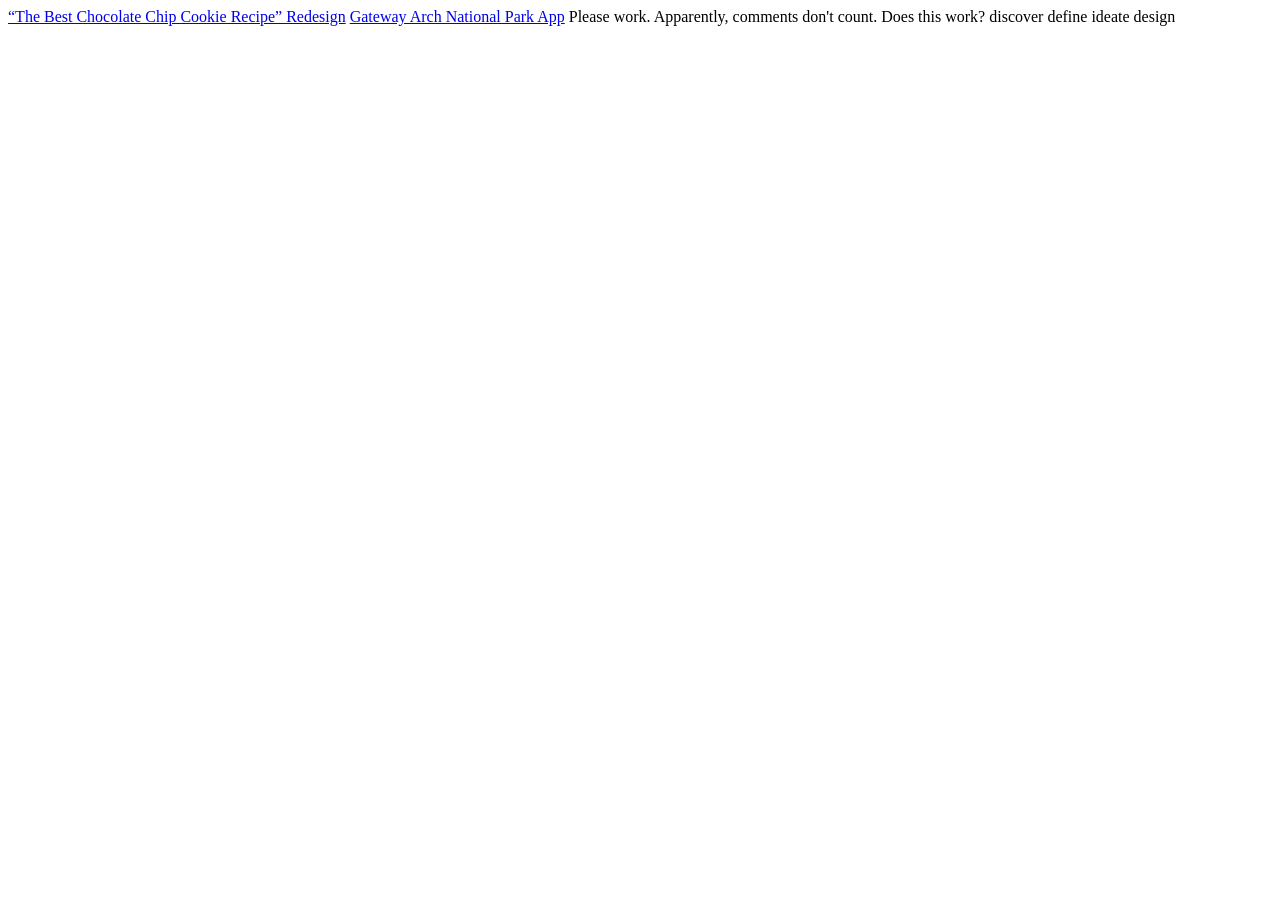
==== index.html @ 35ecc483 "AddedFoldersAndIndexCode" ====
<!DOCTYPE html>
<html lang="en">
<head>
   <meta charset="UTF-8">
   <meta http-equiv="X-UA-Compatible" content="IE=edge">
   <meta name="viewport" content="width=device-width, initial-scale=1.0">
   <title>Case Study Home</title>
</head>
<body>
   <header>
       <!-- probably steal your code from you portfolio. Or just have the buttons -->
   </header>
   <a href="/cookieCaseStudy/cookieCaseStudy.html" target="_blank">“The Best Chocolate Chip Cookie Recipe” Redesign</a>
   <a href="/nationalParkCaseStudy/nationalParkCaseStudy.html" target="_blank">Gateway Arch National Park App</a>
</body>
</html>
<!-- Hello! Is this syncing? What am I even doing?-->
Please work. Apparently, comments don't count. Does this work?


discover
define
ideate
design
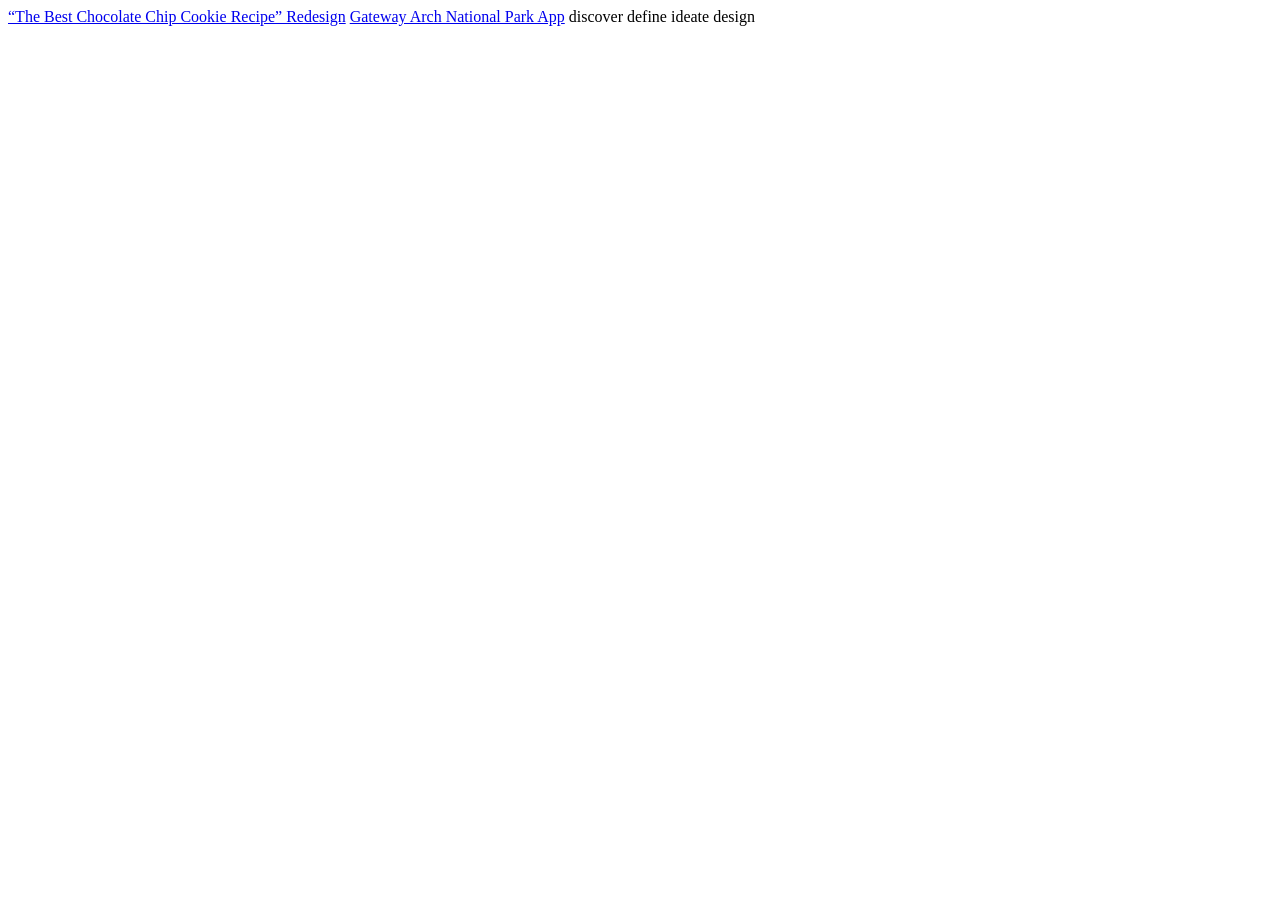
==== commit dbc40d78: "IndexThroughCookieImport" ====
--- a/index.html
+++ b/index.html
@@ -14,9 +14,6 @@
    <a href="/nationalParkCaseStudy/nationalParkCaseStudy.html" target="_blank">Gateway Arch National Park App</a>
 </body>
 </html>
-<!-- Hello! Is this syncing? What am I even doing?-->
-Please work. Apparently, comments don't count. Does this work?
-
 
 discover
 define
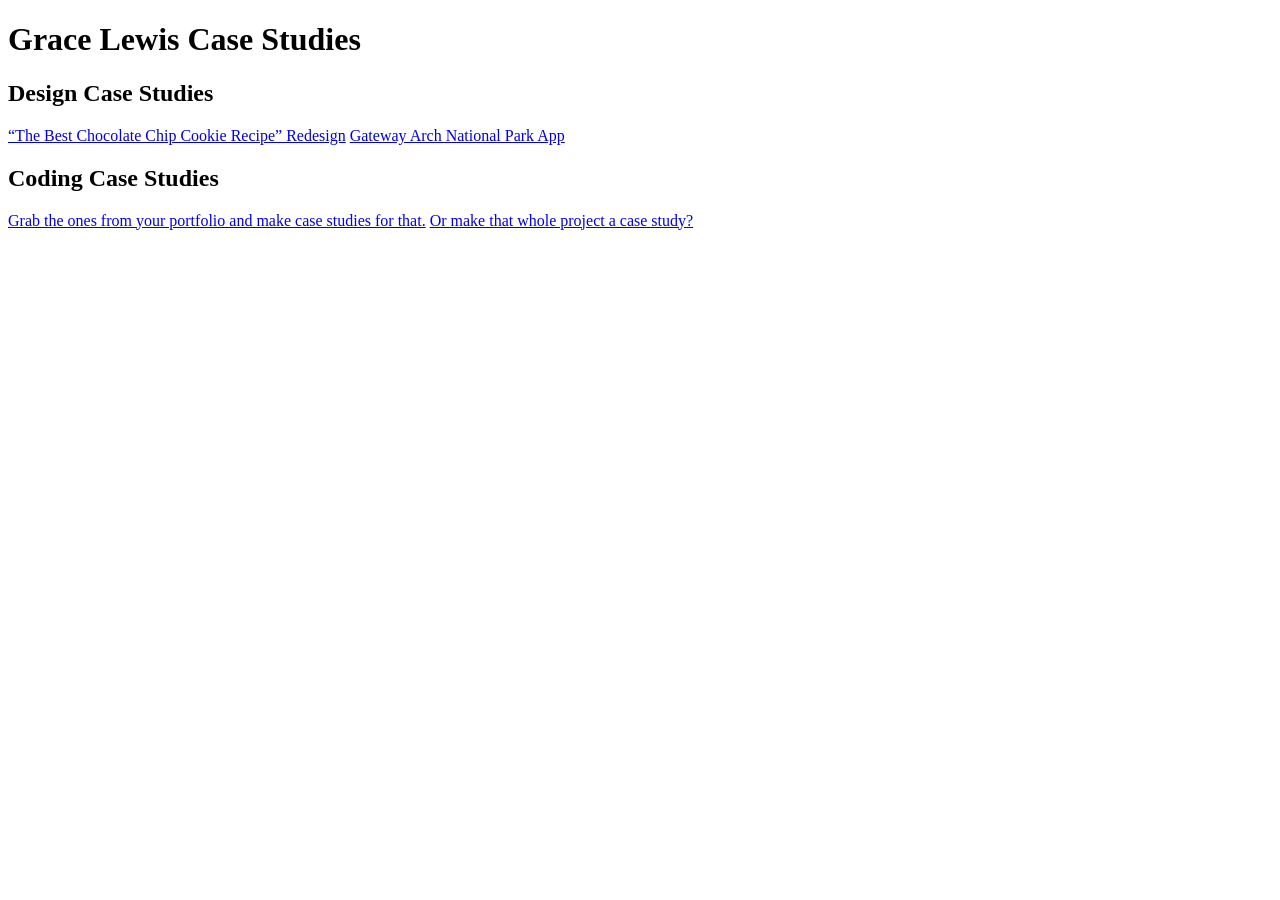
==== commit 03558845: "AddedSomeFormattingToIndexPage" ====
--- a/index.html
+++ b/index.html
@@ -4,18 +4,33 @@
    <meta charset="UTF-8">
    <meta http-equiv="X-UA-Compatible" content="IE=edge">
    <meta name="viewport" content="width=device-width, initial-scale=1.0">
+   <link rel="stylesheet" href="/CSS/PageSpecific/index.css">
    <title>Case Study Home</title>
 </head>
 <body>
    <header>
+    <h1>Grace Lewis Case Studies</h1>
        <!-- probably steal your code from you portfolio. Or just have the buttons -->
    </header>
-   <a href="/cookieCaseStudy/cookieCaseStudy.html" target="_blank">“The Best Chocolate Chip Cookie Recipe” Redesign</a>
-   <a href="/nationalParkCaseStudy/nationalParkCaseStudy.html" target="_blank">Gateway Arch National Park App</a>
+   <div class="DesignCSBox">
+        <h2>Design Case Studies</h2>
+        <div class="DesignCaseStudies">
+            <a href="/HTML/cookieCaseStudy.html" target="_blank">“The Best Chocolate Chip Cookie Recipe” Redesign</a>
+            <a href="/HTML/nationalParkCaseStudy.html" target="_blank">Gateway Arch National Park App</a>
+        </div>
+   </div>
+   <div class="CodingCSBox">
+        <h2>Coding Case Studies</h2>
+        <div class="CodeCaseStudies">
+            <a href="#">Grab the ones from your portfolio and make case studies for that.</a>
+            <a href="#">Or make that whole project a case study?</a>
+
+        </div>
+   </div>
 </body>
 </html>
 
-discover
+<!-- discover
 define
 ideate
-design
+design -->
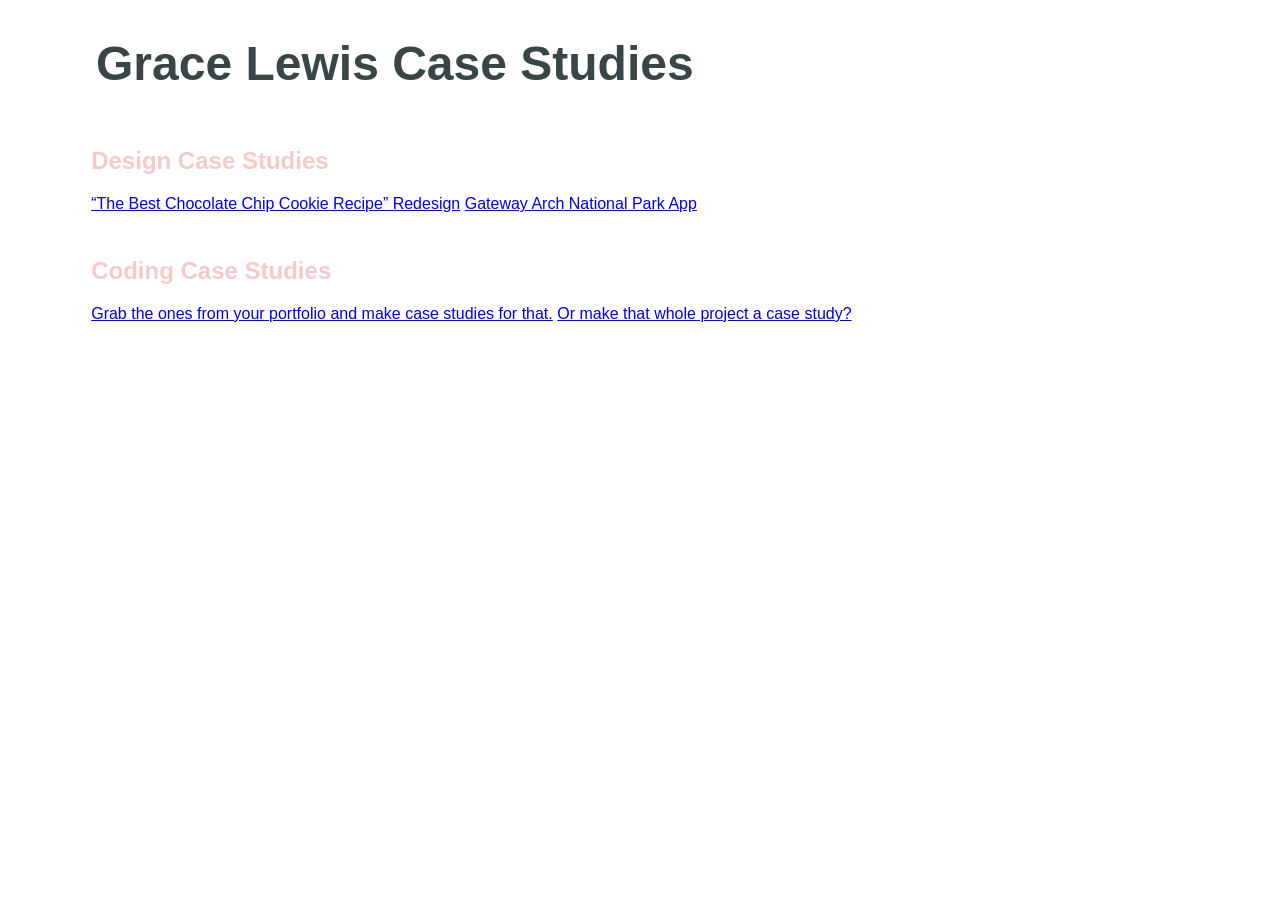
==== commit 39079bd7: "formattingChoices" ====
--- a/index.html
+++ b/index.html
@@ -5,27 +5,32 @@
    <meta http-equiv="X-UA-Compatible" content="IE=edge">
    <meta name="viewport" content="width=device-width, initial-scale=1.0">
    <link rel="stylesheet" href="/CSS/PageSpecific/index.css">
+   <link rel="stylesheet" href="/CSS/general.css">
+   <link rel="stylesheet" href="/CSS/baseCssStudy.css">
    <title>Case Study Home</title>
 </head>
 <body>
    <header>
-    <h1>Grace Lewis Case Studies</h1>
-       <!-- probably steal your code from you portfolio. Or just have the buttons -->
+    <div class="opening">
+        <h1>Grace Lewis Case Studies</h1>
+    </div>
    </header>
-   <div class="DesignCSBox">
+   <div class="CaseStudyBoxes">
+    <div class="DesignCSBox">
         <h2>Design Case Studies</h2>
         <div class="DesignCaseStudies">
-            <a href="/HTML/cookieCaseStudy.html" target="_blank">“The Best Chocolate Chip Cookie Recipe” Redesign</a>
-            <a href="/HTML/nationalParkCaseStudy.html" target="_blank">Gateway Arch National Park App</a>
+            <a href="/HTML/cookieCaseStudy.html" target="_blank" class="DesignCaseStudy" id="CCRecipeBox">“The Best Chocolate Chip Cookie Recipe” Redesign</a>
+            <a href="/HTML/nationalParkCaseStudy.html" target="_blank" class="DesignCaseStudy" id="GatewayArchBox">Gateway Arch National Park App</a>
         </div>
    </div>
    <div class="CodingCSBox">
         <h2>Coding Case Studies</h2>
         <div class="CodeCaseStudies">
-            <a href="#">Grab the ones from your portfolio and make case studies for that.</a>
-            <a href="#">Or make that whole project a case study?</a>
+            <a href="#" class="CodeCaseStudy" id="CCS1">Grab the ones from your portfolio and make case studies for that.</a>
+            <a href="#" class="CodeCaseStudy" id="CCS2">Or make that whole project a case study?</a>
 
         </div>
+   </div>
    </div>
 </body>
 </html>
--- a/CSS/general.css
+++ b/CSS/general.css
@@ -0,0 +1,40 @@
+/* Whole file */
+body{
+    margin: 0 80px;
+    color: #394648;
+    font-family:'Segoe UI', Tahoma, Geneva, Verdana, sans-serif;
+    /* font-family:'Franklin Gothic Medium', sans-serif */
+ }
+ 
+ /* Header Css */
+ header .opening h1{
+    padding: 0.25rem 0 0 1rem;
+    font-size: 3rem;
+    color: #394648;
+ }
+
+ h1{
+    padding-top: 4.25rem;
+    color: #945D5E;
+ }
+ 
+ header .opening p{
+    padding-left: 7%;
+ }
+ 
+ /* Main CSS */
+ h2{
+    padding: 1.5rem 0 0 0;
+    color: #F4CBC6;
+ }
+ 
+ 
+ h3{
+    color: #EDD2E0;
+    margin: 0 0 0 0;
+ }
+
+ /* Case Study Boxes */
+ .CaseStudyBoxes{
+    padding: 0 1% 0 1%;
+ }
--- a/CSS/baseCssStudy.css
+++ b/CSS/baseCssStudy.css
@@ -0,0 +1,135 @@
+ /* Header Css */
+ .problemStatement{
+    align-items: center;
+    text-align: center;
+    outline: 1px solid #264030;
+    padding: 3% 3%;
+    margin: 4.5rem 25% 2rem 25%;
+    align-content: center;
+    width: 50%;
+ }
+ 
+ 
+ .problemStatement{
+    padding-top: 0;
+ }
+ 
+ 
+ .problemStatement h1{
+    padding-top: 2rem;
+ }
+ 
+ /* Remember everything with a h3 header had this padding on the right and left */
+ .objectivesBox{
+    display: flex;
+    padding: 0 3.5rem;
+ }
+ 
+ 
+ .whatObjectives{
+    width: 70%;
+    padding-right: 3rem;
+ }
+ 
+ 
+ .whatObjectives p{
+    padding: 0 0 0 2rem;
+ }
+ 
+ 
+ 
+ 
+ .doClashObjectives{
+    width: 100%;
+ }
+ 
+ 
+ .theProcess h1{
+    text-align: center;
+ }
+ 
+ 
+ .processIcons{
+    width: 100%;
+    display: flex;
+    align-items: center;
+    flex-wrap: wrap;
+    justify-content: center;
+ }
+ 
+ 
+ .processIcon{
+    text-align: center;
+    padding: 1.5rem;
+ }
+ 
+ 
+ .icon{
+    height: 7rem;
+    width: auto;
+ }
+ 
+ 
+ .theProcess li {
+    background: url('/Images/icons/arrow_right_light/Arrow_right_light.svg') no-repeat left top; /* <-- change `left` & `top` too for extra control */
+    margin: 0 0 0 2rem;
+    padding: 2px 0px 3px 35px;
+    /* reset styles (optional): */
+    list-style: none;
+    margin: 0;
+  }
+
+.processIcons{
+    color: #394648;
+}
+ 
+ 
+ .whoUsers p{
+    margin: 0 0 0 2.5rem;
+ }
+ 
+ 
+ .featuresAndFunctionalities p{
+    margin: 0 0 0 2.5rem;
+ }
+ 
+ 
+ .competitorAnalysis p{
+    margin: 0 0 0 2.5rem;
+ }
+ 
+ 
+ .thoughts{
+    display: flex;
+    padding: 1rem 3.5rem;
+    margin: .5rem 0 0 0;
+ 
+ 
+ }
+ 
+ 
+ .thingsLiked{
+    padding-right: 3rem;
+ }
+ 
+ 
+ .thingsNotLiked{
+    width: 100%;
+ }
+ 
+ 
+ .sketches{
+    display: flex;
+    align-items: top;
+    flex-wrap: wrap;
+    justify-content: center;
+ }
+ 
+ 
+ .screenCaps{
+    display: flex;
+    align-items: top;
+    flex-wrap: wrap;
+    justify-content: center;
+ }
+ 
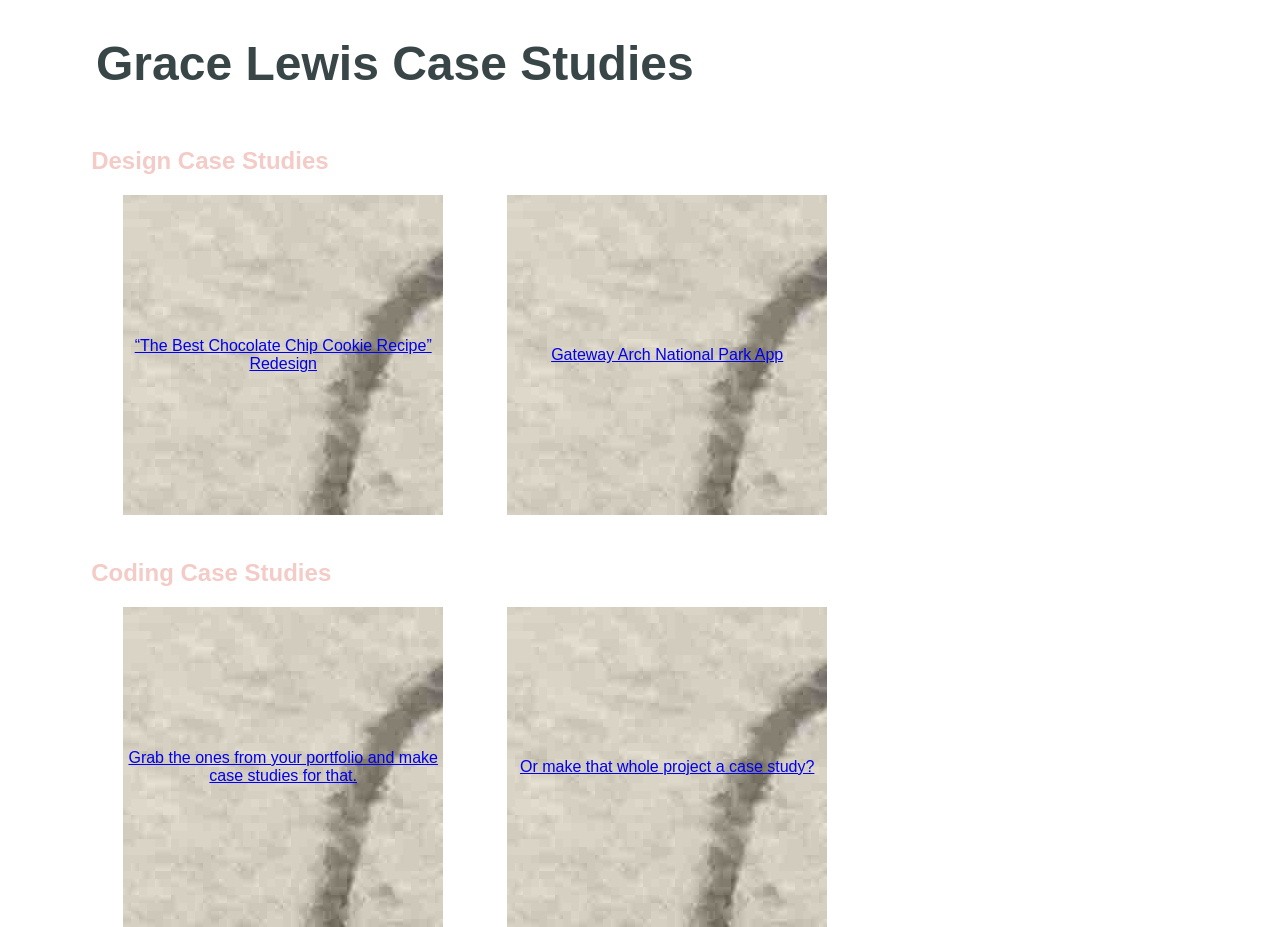
==== commit 91dd48ff: "Got the boxes to kinda work" ====
--- a/index.html
+++ b/index.html
@@ -19,15 +19,23 @@
     <div class="DesignCSBox">
         <h2>Design Case Studies</h2>
         <div class="DesignCaseStudies">
-            <a href="/HTML/cookieCaseStudy.html" target="_blank" class="DesignCaseStudy" id="CCRecipeBox">“The Best Chocolate Chip Cookie Recipe” Redesign</a>
-            <a href="/HTML/nationalParkCaseStudy.html" target="_blank" class="DesignCaseStudy" id="GatewayArchBox">Gateway Arch National Park App</a>
+            <div class="boxWithText">
+                <a href="/HTML/cookieCaseStudy.html" target="_blank" class="DesignCaseStudy" id="CCRecipe">“The Best Chocolate Chip Cookie Recipe” Redesign</a>
+            </div>
+            <div class="boxWithText">
+                <a href="/HTML/nationalParkCaseStudy.html" target="_blank" class="DesignCaseStudy" id="GatewayArchBox">Gateway Arch National Park App</a>
+            </div>
         </div>
    </div>
    <div class="CodingCSBox">
         <h2>Coding Case Studies</h2>
         <div class="CodeCaseStudies">
-            <a href="#" class="CodeCaseStudy" id="CCS1">Grab the ones from your portfolio and make case studies for that.</a>
-            <a href="#" class="CodeCaseStudy" id="CCS2">Or make that whole project a case study?</a>
+            <div class="boxWithText">
+                <a href="#" class="CodeCaseStudy" id="CCS1">Grab the ones from your portfolio and make case studies for that.</a>
+            </div>
+            <div class="boxWithText">
+                <a href="#" class="CodeCaseStudy" id="CCS2">Or make that whole project a case study?</a>
+            </div>
 
         </div>
    </div>
--- a/CSS/PageSpecific/index.css
+++ b/CSS/PageSpecific/index.css
@@ -0,0 +1,23 @@
+/* Case Study Boxes */
+.DesignCaseStudies, .CodeCaseStudies{
+    display: flex;
+}
+
+.CaseStudyBoxes{
+    padding: 0 1% 0 1%;
+ }
+
+ .DesignCaseStudy, .CodeCaseStudy{
+    width: 10rem;    
+ }
+
+ .boxWithText{
+    background-image: url("/Images/PlaceholderSketches/JustAGuy.jpg");
+    width: 20rem;
+    height: 20rem;
+    margin: 0 2rem;
+    align-content: center;
+    text-align: center;
+    justify-content: center;
+    justify-items: center;
+ }
--- a/CSS/general.css
+++ b/CSS/general.css
@@ -33,8 +33,3 @@
     color: #EDD2E0;
     margin: 0 0 0 0;
  }
-
- /* Case Study Boxes */
- .CaseStudyBoxes{
-    padding: 0 1% 0 1%;
- }
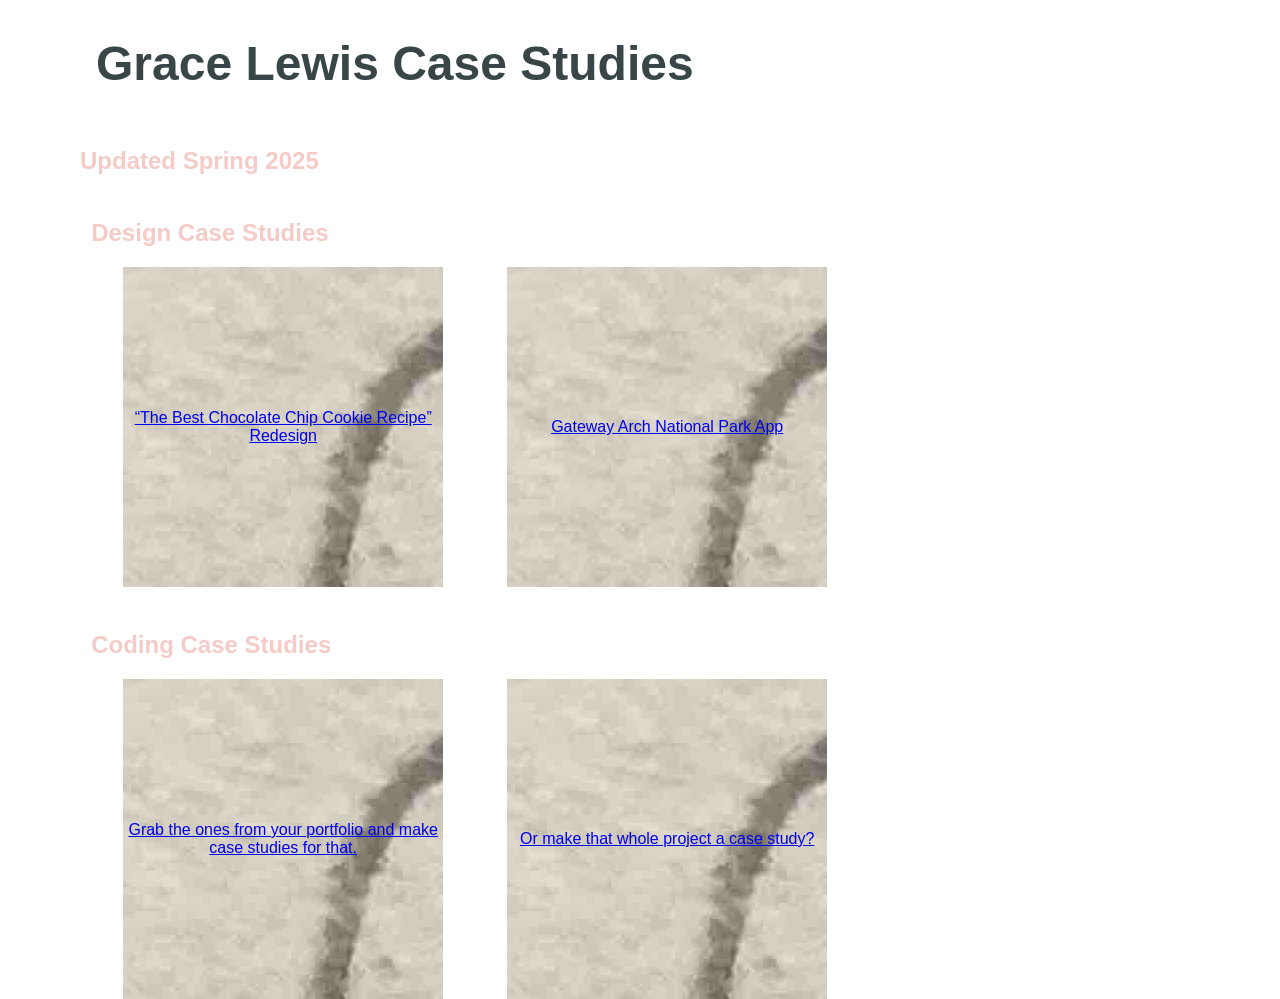
==== commit efd90dbc: "FixingArangementsAndCss" ====
--- a/index.html
+++ b/index.html
@@ -7,12 +7,14 @@
    <link rel="stylesheet" href="/CSS/PageSpecific/index.css">
    <link rel="stylesheet" href="/CSS/general.css">
    <link rel="stylesheet" href="/CSS/baseCssStudy.css">
+   <link rel="stylesheet" href="/CSS/PageSpecific/index.css">
    <title>Case Study Home</title>
 </head>
 <body>
-   <header>
-    <div class="opening">
-        <h1>Grace Lewis Case Studies</h1>
+   <header class="headerBox">
+    <div class="opening" id="csHomePageHeader">
+        <h1 id="cs_hp_Title">Grace Lewis Case Studies</h1>
+        <h2 id="cs_hp_LastUpdated">Updated Spring 2025</h2>
     </div>
    </header>
    <div class="CaseStudyBoxes">
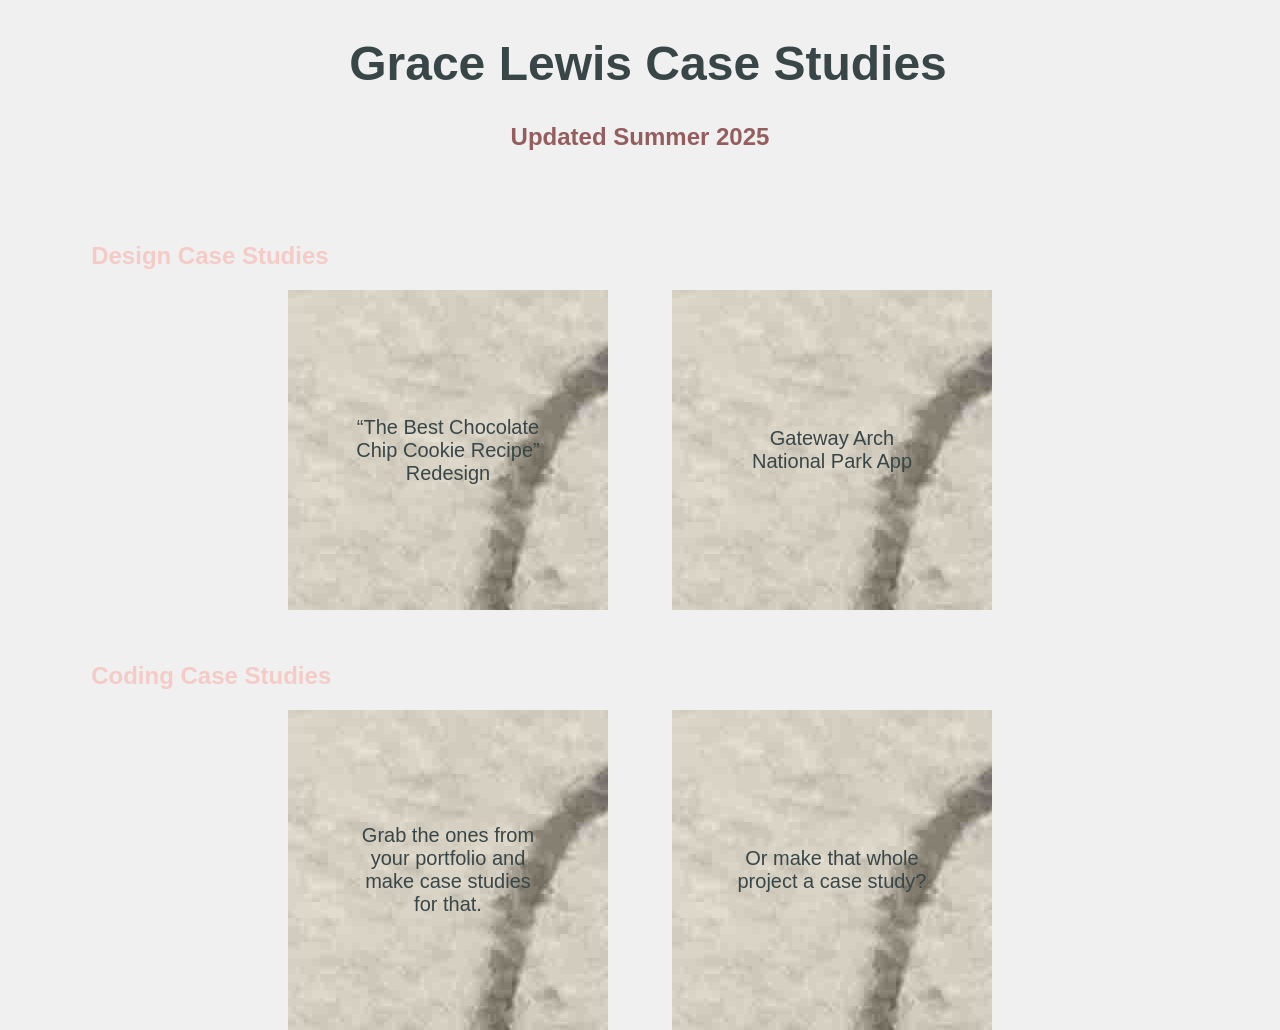
==== commit 97211378: "Updating Index CSS" ====
--- a/index.html
+++ b/index.html
@@ -14,7 +14,7 @@
    <header class="headerBox">
     <div class="opening" id="csHomePageHeader">
         <h1 id="cs_hp_Title">Grace Lewis Case Studies</h1>
-        <h2 id="cs_hp_LastUpdated">Updated Spring 2025</h2>
+        <h2 id="cs_hp_LastUpdated">Updated Summer 2025</h2>
     </div>
    </header>
    <div class="CaseStudyBoxes">
--- a/CSS/PageSpecific/index.css
+++ b/CSS/PageSpecific/index.css
@@ -1,23 +1,59 @@
+/* Case Study Home Page Header */
+.headerBox{
+    background-color: #fff2f8;
+    width: 50%;
+    display: contents;
+
+}
+
+#csHomePageHeader{
+    text-align: center;
+}
+
+#cs_hp_Title{
+    margin: 2rem 0 0 0;
+}
+
+#cs_hp_LastUpdated{
+    margin: 0 0 0 0;
+    size: 1.25rem;
+    color: #945D5E;
+}
+
 /* Case Study Boxes */
 .DesignCaseStudies, .CodeCaseStudies{
     display: flex;
+    justify-content: center;
 }
 
 .CaseStudyBoxes{
-    padding: 0 1% 0 1%;
+    padding: 3.5% 1% 0 1%;
  }
 
  .DesignCaseStudy, .CodeCaseStudy{
-    width: 10rem;    
+    width: 10rem;
+    color: #394648;  
+    text-decoration: none; 
+    font-size: 1.25rem;
  }
 
  .boxWithText{
     background-image: url("/Images/PlaceholderSketches/JustAGuy.jpg");
-    width: 20rem;
-    height: 20rem;
+    width: 12rem;
+    height: 12rem;
+    padding: 4rem;
     margin: 0 2rem;
     align-content: center;
     text-align: center;
     justify-content: center;
     justify-items: center;
- }+ }
+
+ /* Links */
+ a::before{
+    color: #394648;
+}
+
+a::after{
+    color: #394648;
+}
--- a/CSS/general.css
+++ b/CSS/general.css
@@ -24,7 +24,7 @@
  
  /* Main CSS */
  h2{
-    padding: 1.5rem 0 0 0;
+    padding: 2rem 0 0 0;
     color: #F4CBC6;
  }
  
--- a/CSS/baseCssStudy.css
+++ b/CSS/baseCssStudy.css
@@ -1,3 +1,8 @@
+ /* Whole Site CSS */
+ body{
+   background-color: #f0f0f0 ;
+ }
+ 
  /* Header Css */
  .problemStatement{
     align-items: center;
@@ -27,7 +32,7 @@
  
  
  .whatObjectives{
-    width: 70%;
+    width: 50%;
     padding-right: 3rem;
  }
  
@@ -36,18 +41,13 @@
     padding: 0 0 0 2rem;
  }
  
- 
- 
- 
  .doClashObjectives{
     width: 100%;
  }
  
- 
  .theProcess h1{
     text-align: center;
  }
- 
  
  .processIcons{
     width: 100%;
@@ -56,7 +56,6 @@
     flex-wrap: wrap;
     justify-content: center;
  }
- 
  
  .processIcon{
     text-align: center;
@@ -103,8 +102,6 @@
     display: flex;
     padding: 1rem 3.5rem;
     margin: .5rem 0 0 0;
- 
- 
  }
  
  
@@ -132,4 +129,25 @@
     flex-wrap: wrap;
     justify-content: center;
  }
- + 
+ /* Main CSS */
+ .objectivesAndGoals, .processHeader, .businessChallenges, .productUsersAndChanges{
+   padding: 0 4rem;
+ }
+
+ /* productUsersAndChanges CSS  */
+ /* userThoughts Css */
+ .userThoughts{
+   display: flex
+}
+ .userNeeds{
+   width: 35%;
+ }
+
+ .userChallenges{
+   width: 65%;
+ }
+
+
+
+
--- a/CSS/PageSpecific/index.css
+++ b/CSS/PageSpecific/index.css
@@ -1,23 +1,59 @@
+/* Case Study Home Page Header */
+.headerBox{
+    background-color: #fff2f8;
+    width: 50%;
+    display: contents;
+
+}
+
+#csHomePageHeader{
+    text-align: center;
+}
+
+#cs_hp_Title{
+    margin: 2rem 0 0 0;
+}
+
+#cs_hp_LastUpdated{
+    margin: 0 0 0 0;
+    size: 1.25rem;
+    color: #945D5E;
+}
+
 /* Case Study Boxes */
 .DesignCaseStudies, .CodeCaseStudies{
     display: flex;
+    justify-content: center;
 }
 
 .CaseStudyBoxes{
-    padding: 0 1% 0 1%;
+    padding: 3.5% 1% 0 1%;
  }
 
  .DesignCaseStudy, .CodeCaseStudy{
-    width: 10rem;    
+    width: 10rem;
+    color: #394648;  
+    text-decoration: none; 
+    font-size: 1.25rem;
  }
 
  .boxWithText{
     background-image: url("/Images/PlaceholderSketches/JustAGuy.jpg");
-    width: 20rem;
-    height: 20rem;
+    width: 12rem;
+    height: 12rem;
+    padding: 4rem;
     margin: 0 2rem;
     align-content: center;
     text-align: center;
     justify-content: center;
     justify-items: center;
- }+ }
+
+ /* Links */
+ a::before{
+    color: #394648;
+}
+
+a::after{
+    color: #394648;
+}
